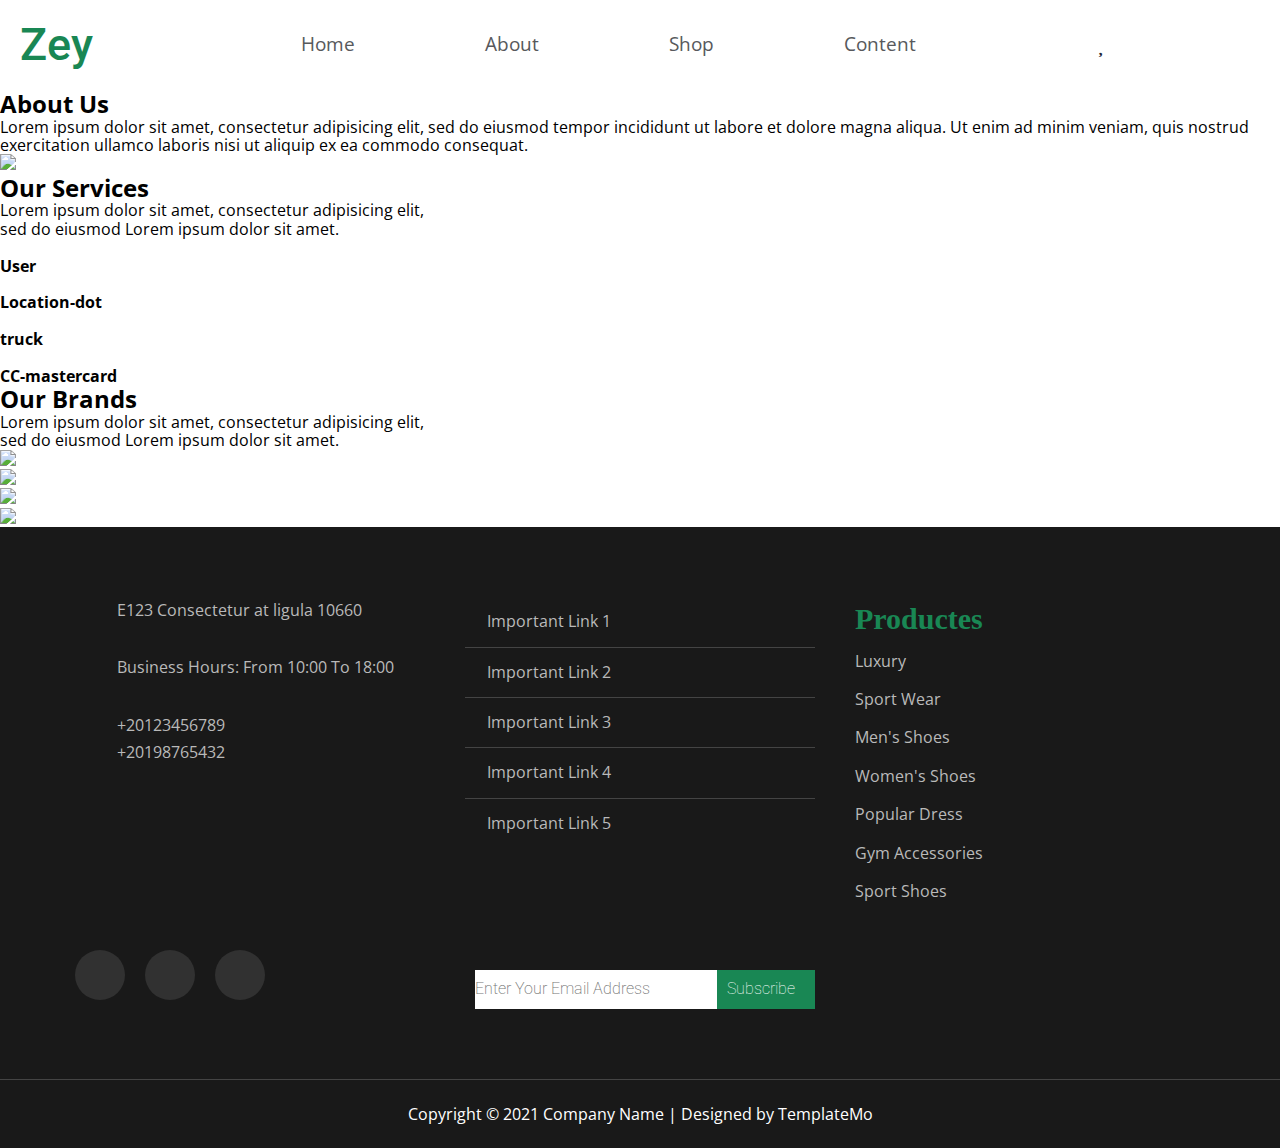
==== about.html @ c86d5992 "Add files via upload" ====
<!DOCTYPE html>
<html lang="en">
  <head>
    <link rel="stylesheet" href="https://cdnjs.cloudflare.com/ajax/libs/font-awesome/6.4.2/css/all.min.css" integrity="sha512-z3gLpd7yknf1YoNbCzqRKc4qyor8gaKU1qmn+CShxbuBusANI9QpRohGBreCFkKxLhei6S9CQXFEbbKuqLg0DA==" crossorigin="anonymous" referrerpolicy="no-referrer" />
    <meta charset="UTF-8" />
    <meta http-equiv="X-UA-Compatible" content="IE=edge" />
    <meta name="viewport" content="width=device-width, initial-scale=1.0" />
    <title>zay</title>
    <!-- Render All Elements Normally -->
    <link rel="stylesheet" href="css/normalize.css" />
    <!-- Font Awesome Library -->
    <link rel="stylesheet" href="css/all.min.css" />
    <!-- Main Template CSS File -->
    <link rel="stylesheet" href="css/zay.css" />
    <!-- font assem -->
    <link rel="stylesheet" href="https://cdnjs.cloudflare.com/ajax/libs/font-awesome/4.7.0/css/font-awesome.min.css">
    <!-- Google Fonts -->
    <link rel="preconnect" href="https://fonts.gstatic.com" />
    <link href="https://fonts.googleapis.com/css2?family=Open+Sans:wght@400;700&#038;display=swap" rel="stylesheet" />
    <link href="https://fonts.googleapis.com/css2?family=Open+Sans:ital,wght@1,300&display=swap" rel="stylesheet">
    <link href="https://fonts.googleapis.com/css2?family=Cairo&family=Open+Sans:ital,wght@1,300&family=Roboto+Condensed:ital,wght@1,200&display=swap" rel="stylesheet">
    <link href="https://fonts.googleapis.com/css2?family=Cairo&display=swap" rel="stylesheet">
    <link rel="preconnect" href="https://fonts.googleapis.com">
<link rel="preconnect" href="https://fonts.gstatic.com" crossorigin>
<link href="https://fonts.googleapis.com/css2?family=Roboto:ital,wght@0,100;0,300;0,400;0,500;0,700;0,900;1,100;1,300;1,400;1,500;1,700;1,900&display=swap" rel="stylesheet">
  </head>
  <body>
    <!-- Start Header -->
  
    <header>
      <div class="container">
        <a href="#" class="logo">Zey</a>
    
        <nav>    
          <button id="burger" class="burger">
            <div class="bar"></div>
            <div class="war"></div>
            <div class="bar"></div>
          </button>
          
          <ul>
            <li><a class="active" href="index.html">Home</a></li>
            <li><a href="about.html">About</a></li>
            <li><a href="menu">Shop</a></li>
            <li><a href="#gallary">Content</a></li>
          </ul>
        </nav>
        <div class="icons">
          <i class="fa-solid fa-heart"></i>
          <i class="fa-solid fa-cart-shopping"></i>
          <i class="fa-solid fa-user"></i>
        </div>
     
      </div>
    </div>
    </header>
    <!-- End Header -->
 <!-- Start about -->
 <div class="about">
  <div class="text">
    <div class="content">
        <h2>About Us</h2>
        <p> 
            Lorem ipsum dolor sit amet, consectetur adipisicing elit,
       sed do eiusmod tempor incididunt ut labore et dolore magna aliqua. Ut enim ad minim veniam, 
             quis nostrud exercitation ullamco laboris nisi ut aliquip ex ea commodo consequat.  </p>
    </div>
    <div class="image">
    <img src="image/about-hero.svg">
    </div>
  </div>
 </div>
<!-- End about -->

<!-- start server -->
<div class="server">
    <h2>Our Services
    </h2>
    <p> Lorem ipsum dolor sit amet, consectetur adipisicing elit, <br>sed do eiusmod Lorem ipsum dolor sit amet.
    </p>
    <div class="menu-content">
      <div class="box">
        <i class="fa-solid fa-user"></i>
          <h4>User</h4>
      </div>
      <div class="box">
        <i class="fa-solid fa-location-dot"></i>
          <h4>Location-dot</h4>

        </div>
      <div class="box">
        <i class="fa-solid fa-truck"></i>
          <h4>truck</h4>
       

      </div>
      <div class="box">
        <i class="fa-brands fa-cc-mastercard"></i>
        <h4>CC-mastercard</h4>
     

    </div>
      </div>

</div>
<!-- end server -->

<!-- start brand -->
<div class="brand">
    <h2>Our Brands
    </h2>
    <p> Lorem ipsum dolor sit amet, consectetur adipisicing elit, <br>sed do eiusmod Lorem ipsum dolor sit amet.
    </p>
    <div class="menu-content">
      <div class="box">
       <img src="image/brand_01.png">
      </div>
      <div class="box">
        <img src="image/brand_02.png">

        </div>
      <div class="box">
        <img src="image/brand_03.png">
    </div>
      <div class="box">
        <img src="image/brand_04.png">
    </div>
      </div>

</div>
<!-- end brand -->
 <!-- Start Footer -->
 <div class="footer">
    <div class="container">
        <div class="box">
            <div class="line">
              <i class="fas fa-map-marker-alt fa-fw"></i>
              <div class="info">E123 Consectetur at ligula 10660</div>
            </div>
            <div class="line">
              <i class="far fa-clock fa-fw"></i>
              <div class="info">Business Hours: From 10:00 To 18:00</div>
            </div>
            <div class="line">
              <i class="fas fa-phone-volume fa-fw"></i>
              <div class="info">
                <span>+20123456789</span>
                <span>+20198765432</span>
              </div>
            </div>
          </div>
    
      <div class="box">
        <ul class="links">
          <li><a href="#">Important Link 1</a></li>
          <li><a href="#">Important Link 2</a></li>
          <li><a href="#">Important Link 3</a></li>
          <li><a href="#">Important Link 4</a></li>
          <li><a href="#">Important Link 5</a></li>
        </ul>
      </div>
      <div class="box">
        <h2> Productes</h2>
        <ul class="link">
          <li><a href="#"> Luxury</a></li>
          <li><a href="#">Sport Wear</a></li>
          <li><a href="#">Men's Shoes</a></li>
          <li><a href="#">  Women's Shoes</a></li>
          <li><a href="#"> Popular Dress</a></li>
          <li><a href="#">  Gym Accessories</a></li>
          <li><a href="#">  Sport Shoes</a></li>
        </ul>
      </div>
     <div class="box">
        <ul class="social">
          <li>
            <a href="#" class="facebook">
              <i class="fab fa-facebook-f"></i>
            </a>
          </li>
          <li>
            <a href="#" class="twitter">
              <i class="fab fa-twitter"></i>
            </a>
          </li>
          <li>
            <a href="#" class="youtube">
              <i class="fab fa-youtube"></i>
            </a>
          </li>
        </ul>
      
      </div>
         <div class="box">
    <div class="subscribe">
        <form action="">
          <input type="email" placeholder="Enter Your Email Address" />
          <input type="submit" value="Subscribe" />
        </form>
      </div>
          </div>
    </div>

    <p class="copyright">Copyright © 2021 Company Name | Designed by TemplateMo</p>
  </div>
  <!-- End Footer -->
  <script src="js/js.js"></script>
  </body>
</html>
---- css/zay.css ----
/* Start Variables */
:root {
  --main-color: #198754;
  --transparent-color:#212934;
  --secound-color:#20c997;
  --section-padding: 100px;
}
/* End Variables */
/* Start Global Rules */
* {
  -webkit-box-sizing: border-box;
  -moz-box-sizing: border-box;
  box-sizing: border-box;
  padding: 0;
  margin: 0;
}
html {
  scroll-behavior: smooth;
}
body {
  font-family: "Open Sans", sans-serif;
}
a, a:hover, a:focus {
  text-decoration: none;
}
ul {
  list-style: none;
}
.container {
  padding-left: 20px;
  padding-right: 20px;
  margin-left: auto;
  margin-right: auto;
}

/* Small */
@media (min-width: 768px) {
  .container {
    width: 750px;
  }
}
/* Medium */
@media (min-width: 992px) {
  .container {
    width: 970px;
  }
}
/* Large */
@media (min-width: 1200px) {
  .container {
    width: 1170px;
  }
}
/* End Global Rules */

/* End Components */
.hero {
  position: relative;
  min-height: 100vh;
  display: flex;
  -webkit-box-orient: vertical;
  -webkit-box-direction: normal;
  -ms-flex-direction: column;
  flex-direction: column;
}
/* @media (max-width: 992px){
.hero {
    min-height: auto;
}
} */
.boximage {
  position: absolute;
  top: 0;
  left: 0;
  width: 100%;
  height: 100%;
}

.boximage img {
  width: 100%;
  height: 100%;
 
}


/* start header  */

header .container {
  display: flex;
  justify-content: space-between;
  align-items: center;
  position: relative;
  height: 90px;
    padding: 5px 0;
    /* position: absolute; */
    width: 100%;
    top: 0;
}

.logo {
 padding-left: 20px;
  font-size: 45px;
  line-height: inherit;
  white-space: nowrap;
  color:var(--main-color) ;
  font-weight:500;
  font-family:'Roboto', sans-serif;
}
header .icons {
  display: flex;
  justify-content: flex-end;
  color: var(--transparent-color);
  padding: 5px;
   position: relative;
  left: -50px;
}

header .icons i{
  margin: 18px;
  font-size: 20px;
  }
  .container .icons i:hover{
    color: var(--main-color);
    }

    @import url('https://fonts.googleapis.com/css?family=Poppins&display=swap');

    header nav {
      flex: 1;
      display: flex;
      align-items: center;
      justify-content: center;
    }
    

    header nav ul {
      display: flex;
    }
    
    header nav ul li a {
      padding: 40px 55px;
      display: block;
      color: #57595c;
      text-decoration: none;
      font-size: 19px;
      transition: 0.3s;
      position: relative;
      z-index: 2;
    }
    header nav ul li a:hover {
      color: var(--secound-color);
    }



.burger {
	border: 0;
	cursor: pointer;
	display: none;
	font-size: 22px;
	position: relative;
	padding: 0;
	outline: none;
	height: 50px;
	width: 50px;
}

.burger:active {
	color: var(--main-color);
	outline: none;
}

.burger .bar {
	background-color:  var(--main-color);
	position: absolute;
	left: 50%;
	transform: translate(-50%, -50%) rotate(0deg);
  height: 4px;
  width: 32px;
	transition: transform 0.2s ease;
}
.burger .war {
	background-color:  var(--main-color);
	position: absolute;
	left: 50%;
	transform: translate(-50%, -50%) rotate(0deg);
  height: 4px;
  width: 32px;
	transition: transform 0.2s ease;
}
.burger .bar:first-of-type {
	top: 30%;
}

.burger .war {
	top: 50%;
}

.burger .bar:last-of-type {
	top: 70%;
}

header nav ul {
	display: flex;
	margin: 0;
	padding: 0;
	list-style-type: none;
}

header nav  ul li {
	margin: 0 10px;
}



@media  (max-width: 990px) {
	header h1 {
		font-size: 2em;
	}
	
	.burger {
		display: block;
    position: absolute;
    left: 83%;
	}
	
	.burger.show-x .bar:first-of-type {
    transform: translate(-51%, 50%) rotate(243deg);
}

  .burger.show-x .bar:last-of-type {
    transform: translate(-53%, -436%) rotate(-244deg);
}
  .burger.show-x .war {
    display: none;
	}
	 header nav ul {
    color: var(--main-color);
		background-color: #fffdfdf5;
		box-shadow: 0 3px 5px rgba(0, 0, 0, 0.1);
		flex-direction: column;
		text-align: center;
		position: fixed;
		top: 80px;
		left: 10%;
		transform: translateX(120%);
		width: 80%;
		transition: transform 0.3s ease-in;
		z-index: 100;
	}
	
	ul.show {
		transform: translateX(0);
	}
	

  header nav ul li a {
    color: var(--main-color);
    padding: 15px !important;
    font-weight: 100;
  }
  header .icons {

  display: none;
  }

}

/* end header */
/* start landing  */
.landing {
  background-color:#e4e2e299;
  background-size: cover;
  position: relative;
}

.landing .text {
  display: grid;
  grid-template-columns: repeat(auto-fill, minmax(400px, 1fr));
  gap: 30px;
  position: relative;
  padding: 20px;
  text-align: center;
}

.landing .text .image{
  padding-top: 50px;
padding-left: 120px;
} 
.landing .text img {
  width: 400px;
  height: 400px;
}


.landing .text .content  {
padding-top: 100px;
padding-left: 40px;
padding-bottom: 80px;
}
.landing .text .content h2 {
  font-size: 35px;
  font-weight: 100;
  line-height: 1.3;
  margin-bottom: 20px;
  color: #000;
}
.landing .text .content h2 .zay{
  color: var(--main-color);
  font-size: 50px;
  font-weight: 400;
  text-decoration: none; 
}
.landing .text .content span{
  color: var(--secound-color);
  font-weight: 200;
text-decoration: underline; 
font-family: 'Roboto', sans-serif;

}
.landing .text .content p {
  font-size: 18px;
  line-height: 2;
  color: #5a5757;
  margin-right: 50px;
  font-weight: 300;
}
.landing .change-background {
  position: absolute;
  top: 50%;
  transform: translateY(-50%);
  color: var(--main-color);
}

.landing .change-background:hover {
  color: var(--secound-color);
}
.landing .fa-angle-left {
  left: 10px;
  font-size: 55px;
}
.landing .fa-angle-right {
  right:  10px;
  font-size: 55px;
}
.landing .bullets {
  position: absolute;
  left: 50%;
  bottom: -80px;
  display: flex;
  border: none;
  padding: 100px 0;
}
.landing .bullets li {
  width: 60px;
  height: 4px;
  margin-right: 10px;
}
.landing .bullets li {
  background-color: var(--main-color);

}
.landing .bullets li:hover {
  background-color: var(--secound-color);

}

@media (max-width: 990px) {
  .landing .text {
    padding: 10px;
    gap: 10px;
  }
  .landing .text .content{
    padding-left: 0;
    padding-bottom: 30px;

  }
  .landing .text img {
    width: 350px;
    height: 300px;
  }
  .landing .text .image{
    padding-top: 0;
    padding-left: 0;
    padding-bottom: 50px;
  } 
  .landing .bullets {

    bottom: -80px;

  }

  .landing .text .content h2 {
    font-size: 30px;

  }
  .landing .text .content h2 .zay{
    font-size: 30px;
 
  }
}
@media (max-width: 990px) {
  .landing .change-background {
    display: none;
  }
}


/* End Landing */
.Categories {
  margin-top: 100px;
  margin-bottom: 100px;
  text-align: center;
}
.Categories h2 {
  font-family: 'Roboto', sans-serif;
  font-size: 50px;
  margin-bottom: 30px;
  font-weight: 100;
}
@media (max-width: 990px) {
  .Categories h2 {
    font-size: 30px;
}

}

.Categories  p {
  font-size: 20px;
  color:#514f4f;
  padding-bottom: 100px;
  margin-top: -20px;
}
.Categories .menu-content {
  width: 90%;
  margin: auto;
  display: grid;
  grid-template-columns: repeat(auto-fill, minmax(350px, 1fr));
  gap: 20px;
}
@media (min-width: 1300px) {
  .Categories .menu-content {
    grid-template-columns: repeat(auto-fill, minmax(300px, 1fr));
  }
}
.Categories .box {
  padding: 10px;
  overflow: hidden;
}
.Categories .box .item-image {
  overflow: hidden;
  position: relative;
}
.Categories .box .item-image img {
  width: 100%;
  height: 200px;
  transition: 0.3s;
  border-radius: 50%;
}

.Categories .box h4 {
  color:#333;
  font-size: 20px;
  margin: 20px 0;
}


.Categories .box button {
  padding: 10px 20px;
  color: #fff;
  background-color: var(--main-color);
  cursor: pointer;
  border: none;
  transition: 0.3s;
  border-radius: 4px;
}
.menu .box button:hover {
  background-color:var(--main-color);
}
/* End Categories  */


/* start menu  */
.menu {
  margin-top: 100px;
  margin-bottom: 100px;
  text-align: center;
  background-color: #e5e5e5ad;
  padding-bottom: 60px;
}
.menu h2 {
  padding-top: 80px;
  font-family: 'Roboto', sans-serif;
  font-size: 50px;
  margin-bottom: 30px;
  font-weight: 100;
}
@media (max-width: 990px) {
  .menu h2 {
    font-size: 30px;
}

}
.menu p {
  font-size: 20px;
  color:#231e1e;
  padding-bottom: 100px;
  margin-top: -20px;
}
.menu .menu-content {
  width: 90%;
  margin: auto;
  display: grid;
  grid-template-columns: repeat(auto-fill, minmax(300px, 1fr));
  gap: 20px;
}

.menu .box {
  overflow: hidden;
  background-color: white;
}
.menu .box .item-image {
  overflow: hidden;
  position: relative;
}
.menu .box .item-image img {
  height: 250px;
  width: 100%;
}
.menu .box .stars i {
  color:#695941;
  font-size: 20px;
  margin: 10px 0;
}

.menu .box .info h4 {
  font-family: 'Roboto', sans-serif;
font-weight:300;
  font-size: 30px;
  margin: 20px 0;
  color: var(--transparent-color);

}
.menu .box p {
  font-size: 18px;
  color: #413f3f;
  margin: 10px auto;
  padding-bottom: 20px;
  
}
.menu .box .re{
  color: #413f3f91;
  padding-bottom: 0;
  position: relative;

}

/* End Menu  */


/* end team  */

/* start footer  */
.footer {
  background-color: #191919;
  padding: 70px 0 0;
}
@media (max-width: 767px) {
  .footer {
    text-align: center;
  }
}
.footer .container {
  display: grid;
  grid-template-columns: repeat(auto-fill, minmax(350px, 1fr));
  gap: 40px;
}

.footer .box h3 {
  color: white;
  font-size: 50px;
  margin: 0 0 10px;
}
.footer .box .social {
  display: flex;
}
@media (max-width: 767px) {
  .footer .box .social {
    justify-content: center;
  }
}
.footer .box .social li {
  margin-right: 20px;
}
.footer .box .social li a {
  background-color: #313131;
  color: #b9b9b9;
  display: inline-flex;
  justify-content: center;
  border-radius: 50%;
  align-items: center;
  width: 50px;
  height: 50px;
  font-size: 20px;
  transition: var(--main-transition);
}
.footer .box .social .facebook:hover ,
.footer .box .social .twitter:hover ,
.footer .box .social .youtube:hover {
  background-color: #b9b9b9 ;
  color: #313131;
}

.footer .box .links li {
  padding: 15px 0;
  transition: var(--main-transition);
}
.footer .box .links li:not(:last-child) {
  border-bottom: 1px solid #444;
}
.footer .box .links li:hover {
  padding-left: 10px;
}
.footer .box .links li:hover a {
  color: white;
}
.footer .box .links li a {
  color: #b9b9b9;
  transition: var(--main-transition);
}
.footer .box .links li a::before {
  font-family: "Font Awesome 5 Free";
  content: "\F101";
  font-weight: 900;
  margin-right: 10px;
  color: var(--main-color);
}
/* iiiiiiiiiiiiiiii */
.footer .box  h2 {
  padding: 5px 0;
  color: var(--main-color);
  font-family: 'Times New Roman', Times, serif;
  font-size: 30px;
}

.footer .box .link li {
  padding: 10px 0;
  transition: var(--main-transition);
}

.footer .box .link li:hover a {
  color: white;
}
.footer .box .link li a {
  color: #b9b9b9;
  transition: var(--main-transition);
}

.footer .box .line {
  display: flex;
  align-items: center;
  color: #b9b9b9;
  margin-bottom: 30px;
}
@media (max-width: 767px) {
  .footer .box .line {
    flex-direction: column;
  }
}
.footer .box .line i {
  font-size: 25px;
  color: var(--main-color);
  margin-right: 10px;
}
@media (max-width: 767px) {
  .footer .box .line i {
    margin-right: 0;
    margin-bottom: 15px;
  }
}
.footer .box .line .info {
  line-height: 1.7;
  flex: 1;
}
.footer .box .line .info span {
  display: block;
}
/* uuuuuuuuuuu */
.footer .box .subscribe {
  position: relative;
  width: 100%;
}
.footer .box .subscribe form {
  font-family: 'Roboto', sans-serif;

  margin: 20px auto;
  border-radius: 50px;
  display: flex;
  gap: -10px;
}



.footer .box .subscribe form input[type="email"] {
  border-radius: 0px;
  border: none;
  flex: 1;
  position: relative;
  left: 10px;
}

.footer .box .subscribe form input[type="email"]:focus {
  outline: none;
}
.footer .box .subscribe form input[type="email"]::placeholder {
  font-weight: 200;
  transition:  var(--main-transition);
}
.footer .box  .subscribe form input[type="email"]:focus::placeholder {
  opacity: 0;
}
.footer .box  .subscribe form input[type="submit"] {
  border-radius:0;
  border: none;
  background-color: var(--main-color);
  color: white;
  font-weight: 100;
  padding: 10px 20px;
  cursor: pointer;
  transition: var(--main-transition);
}
@media (max-width: 767px) {
  .staff .subscribe form input[type="submit"] {
    width: 150px;
  }
}
.footer .box  .subscribe form input[type="submit"]:hover {
  background-color: var(--main-color);
  
}


@media (max-width: 767px) {
  .staff{
   
    height: 750px;
  }
}
@media (max-width: 767px) {
  .staff{
   
    height: 750px;
  }
}
@media (min-width: 768px) {
  .staff{
   
    height: 750px;
  }
}
@media (min-width: 992px) {
  .staff{
   
    height: 550px;
  }
}
@media (max-width: 991px){
  .staff .subscribe {
    top: 500px;
  }
  .staff {
    top: 100px;
   
}

  }
.footer .copyright {
  padding: 25px 0;
  text-align: center;
  color: white;
  margin: 50px 0 0;
  border-top: 1px solid #444;
}

/* end footer */
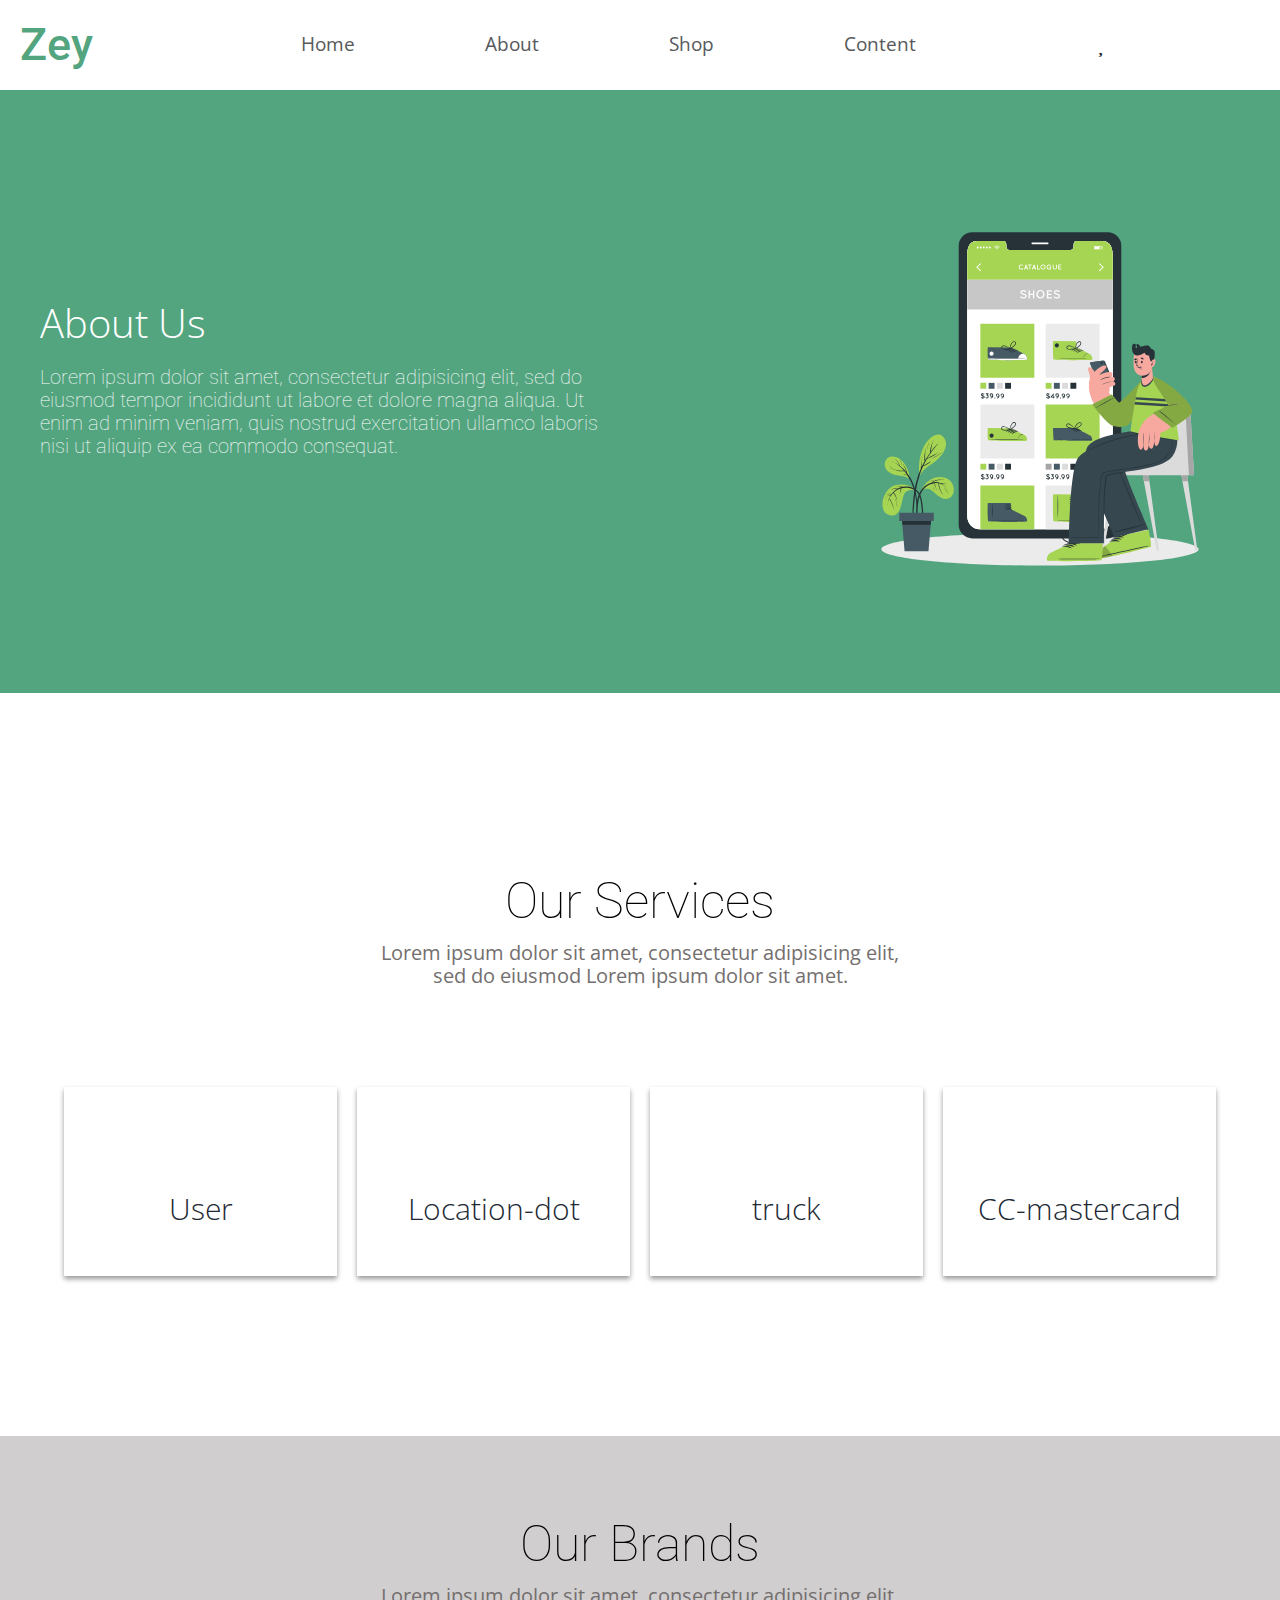
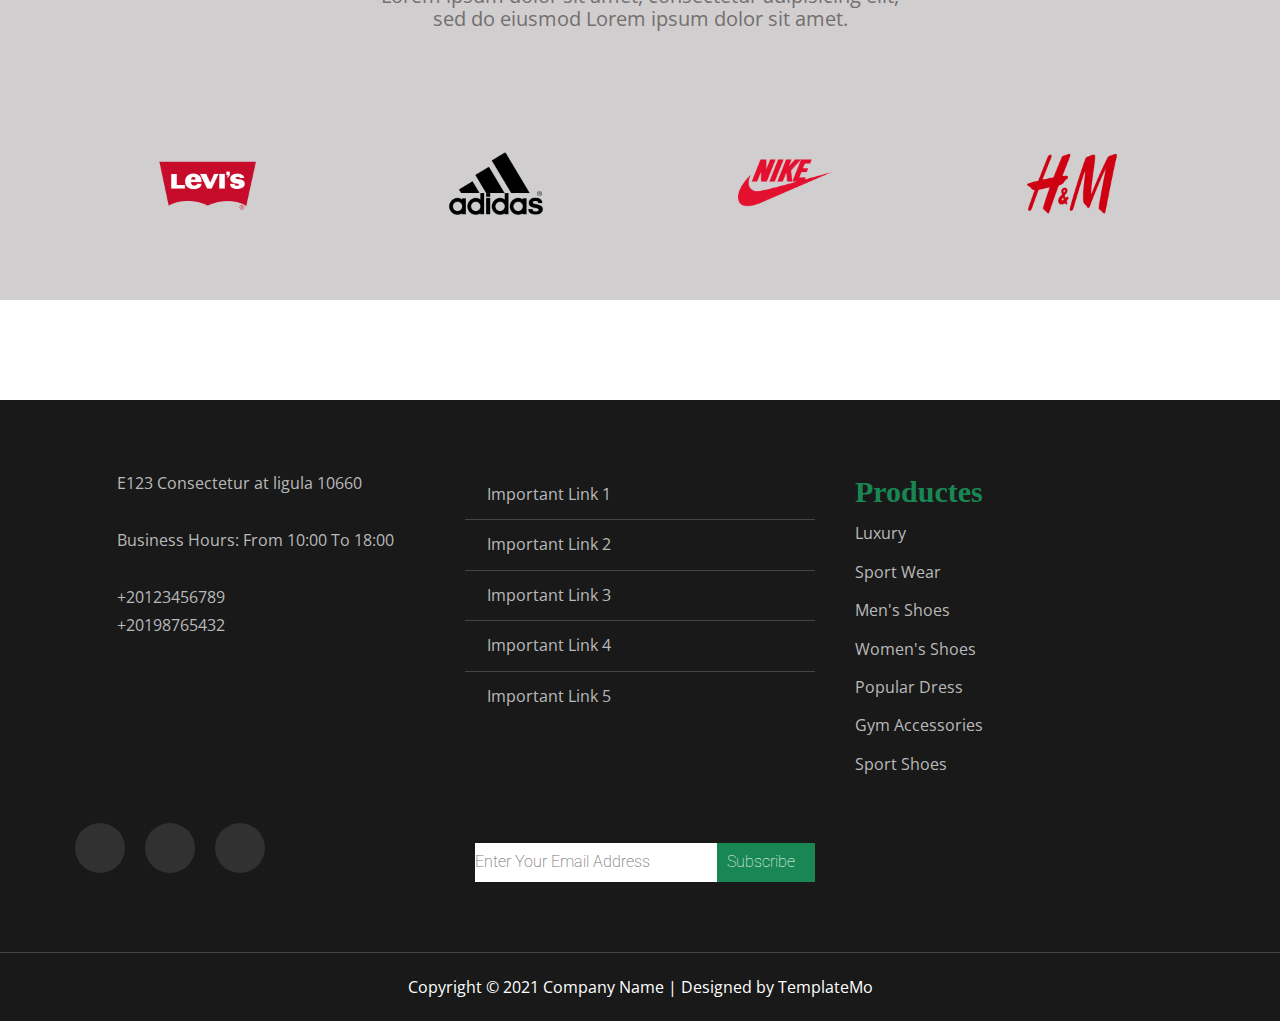
==== commit 252e9c6d: "Update about.html" ====
--- a/about.html
+++ b/about.html
@@ -39,10 +39,10 @@
           </button>
           
           <ul>
-            <li><a class="active" href="index.html">Home</a></li>
+              <li><a class="active" href="index.html">Home</a></li>
             <li><a href="about.html">About</a></li>
-            <li><a href="menu">Shop</a></li>
-            <li><a href="#gallary">Content</a></li>
+            <li><a href="shop.html">Shop</a></li>
+            <li><a href="content.html">Content</a></li>
           </ul>
         </nav>
         <div class="icons">
@@ -206,4 +206,4 @@
   <!-- End Footer -->
   <script src="js/js.js"></script>
   </body>
-</html>+</html>
--- a/css/zay.css
+++ b/css/zay.css
@@ -102,7 +102,7 @@
   font-size: 45px;
   line-height: inherit;
   white-space: nowrap;
-  color:var(--main-color) ;
+  color:#198754bf;
   font-weight:500;
   font-family:'Roboto', sans-serif;
 }
@@ -783,3 +783,201 @@
 }
 
 /* end footer */
+/* about  */
+/* start about  */
+.about {
+  background-color:#198754bf;
+ padding-top: 80px;
+ padding-bottom: 80px;
+
+}
+.about .text {
+  display: grid;
+  grid-template-columns: repeat(auto-fill, minmax(380px, 1fr));
+  gap: 80px;
+  padding: 20px;
+
+}
+
+.about .text .content {
+  padding-top: 100px;
+  color: white;
+  padding-left: 20px;
+}
+
+.about .text .content h2 {
+font-size: 40px;
+font-weight: 200;
+margin: 10px 0;
+}
+.about .text .content p {
+  font-size: 20px;
+  margin-top: 20px;
+  font-family:'Roboto', sans-serif;
+  font-weight: 100;
+
+  }
+  .about .text .image  {
+    position: relative;
+padding-left: 160px;     }
+     
+  .about .text .image img {
+   width: 400px;
+   position: relative;
+    animation: up-and-down 5s linear infinite;
+  }
+  @media (max-width: 991px) {
+    .about .text .image  {
+  padding-left: 0;
+text-align: center;  
+   }  .about .text .image img {
+    width: 300px;
+  }
+  .about .text {
+
+    padding: 0px;
+  
+  }
+}
+    @keyframes up-and-down {
+      0%,
+      100% {
+        top: 0;
+      }
+      50% {
+        top: -50px;
+      }
+    }
+/* end about */
+/* start server */
+.server {
+  margin-top: 100px;
+  margin-bottom: 100px;
+  text-align: center;
+  padding-bottom: 60px;
+}
+.server h2 {
+  padding-top: 80px;
+  font-family: 'Roboto', sans-serif;
+  font-size: 50px;
+  margin-bottom: 30px;
+  font-weight: 100;
+}
+@media (max-width: 990px) {
+  .server h2 {
+    font-size: 30px;
+}
+
+}
+.server p {
+  font-size: 20px;
+  color:#746f6f;
+  padding-bottom: 100px;
+  margin-top: -20px;
+}
+.server .menu-content {
+  width: 90%;
+  margin: auto;
+  display: grid;
+  grid-template-columns: repeat(auto-fill, minmax(250px, 1fr));
+  gap: 20px;
+}
+
+.server .box {
+  overflow: hidden;
+  background-color: white;
+  box-shadow: 0 3px 5px rgba(0, 0, 0, 0.4);
+  padding: 20px 0;
+}
+.server .box i{
+  font-size: 55px;
+  color: #198754;
+}
+.server .box  h4 {
+font-weight:300;
+  font-size: 30px;
+  margin: 30px 0;
+  color: var(--transparent-color);
+
+}
+
+.server .box:hover{
+  background-color: #198754;
+}
+
+.server .box:hover i,
+.server .box:hover h4
+ {
+  color: white;
+}
+/* End server  */
+
+/* start brand */
+.brand {
+  margin-top: 100px;
+  margin-bottom: 100px;
+  text-align: center;
+  padding-bottom: 60px;
+  background-color: #c1bebec0;
+}
+.brand h2 {
+  padding-top: 80px;
+  font-family: 'Roboto', sans-serif;
+  font-size: 50px;
+  margin-bottom: 30px;
+  font-weight: 100;
+}
+@media (max-width: 990px) {
+  .brand h2 {
+    font-size: 30px;
+}
+
+}
+.brand p {
+  font-size: 20px;
+  color:#746f6f;
+  padding-bottom: 100px;
+  margin-top: -20px;
+}
+.brand .menu-content {
+  width: 90%;
+  margin: auto;
+  display: grid;
+  grid-template-columns: repeat(auto-fill, minmax(250px, 1fr));
+  gap: 0;
+}
+
+.brand .box {
+  overflow: hidden;
+  padding: 20px 0;
+}
+.brand .box img{
+width: 100px;
+color: #000;
+}
+
+
+.server .box:hover{
+  background-color: #198754;
+}
+/* end brand */
+
+
+
+
+
+
+
+
+
+
+
+
+
+
+
+
+
+
+
+
